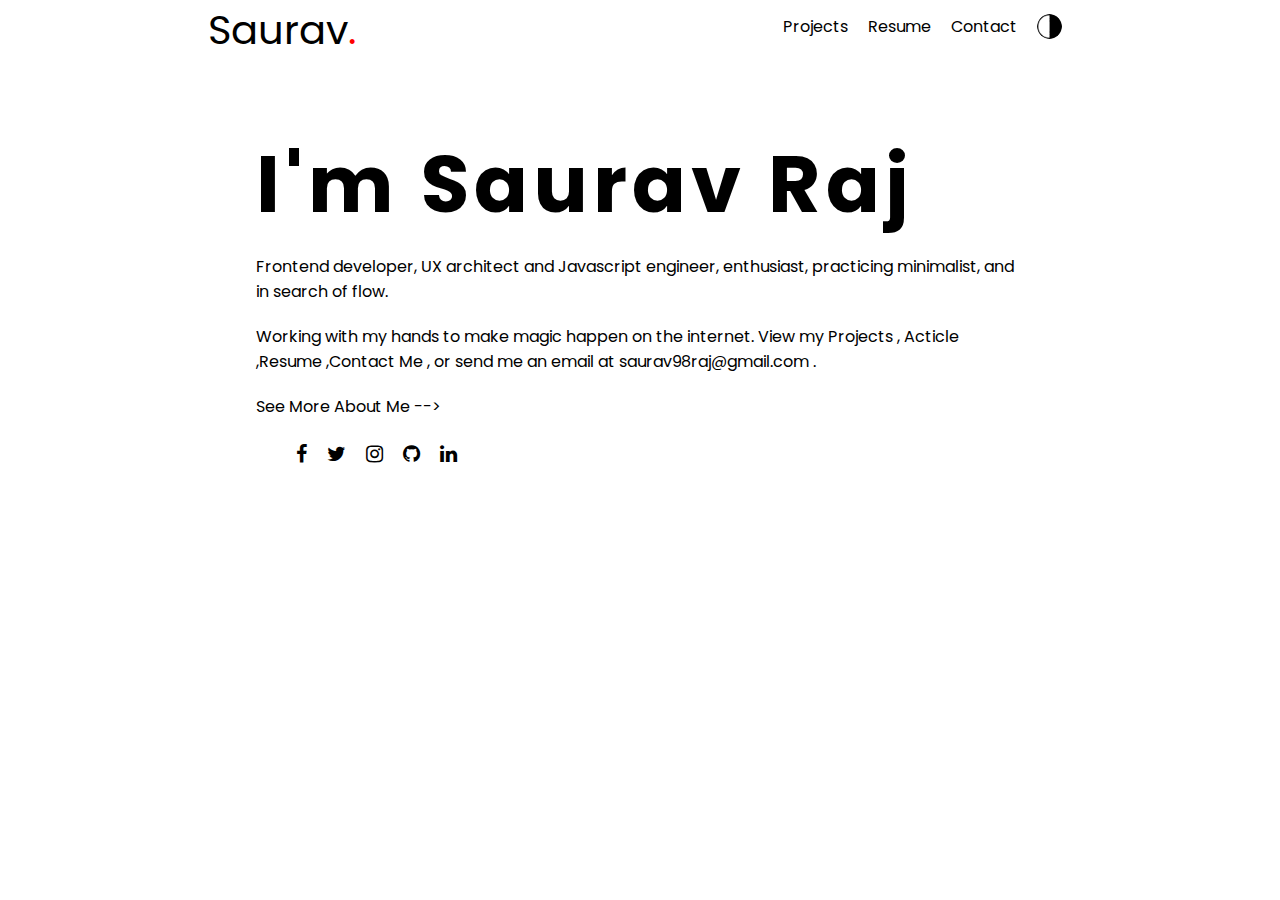
==== index.html @ 6fc47da7 "initial commit" ====
<!DOCTYPE html>
<html lang="en">
<head>
    <meta charset="UTF-8">
    <meta http-equiv="X-UA-Compatible" content="IE=edge">
    <meta name="viewport" content="width=device-width, initial-scale=1.0">
    <link rel="stylesheet" href="style.css">
    <link rel="stylesheet" href="https://cdnjs.cloudflare.com/ajax/libs/font-awesome/4.7.0/css/font-awesome.min.css">
   
    <title>Saurav | Raj</title>
</head>
<body>
    <div class="land " id="main">
        <section class="top">

            <header>
                <div class="logo"><a href="/">Saurav</a><span>.</span></div>
                <nav>
                    <ul>
                        <!-- <li><a href="#">About</a></li> -->
                        <li><a href="/projects.html">Projects</a></li>
                        <li><a href="/resume.html">Resume</a></li>
                        <li><a href="/contact.html">Contact</a></li>
                        <li><button onclick="Theme()"><img src="./darklight.png" alt="" srcset="" class="dark"></button></li>
                    </ul>
                </nav>
            </header>
        </section>
        <section class="main-content">
            <h3>I'm Saurav Raj</h3>
            <span>Frontend developer, UX architect and Javascript engineer, enthusiast, practicing minimalist, and

                in search of flow.</span>
                
            <span>Working with my hands to make magic happen on the internet. View my
            Projects , Acticle ,Resume ,Contact Me , or send me an email at saurav98raj@gmail.com .</span>

            <span>See More About Me --></span>

            <span class="icons">
                    <ul>
                        <li><i class="fa fa-facebook"></i></li>
                        <li><i class="fa fa-twitter"></i></li>
                        <li><i class="fa fa-instagram"></i></li>
                        <li><i class="fa fa-github"></i></li>
                        <li><i class="fa fa-linkedin"></i></li>
                    </ul>
                </span>

        </section>
    </div>

    <script src="script.js"></script>
</body>
</html>
---- style.css ----
@import url('https://fonts.googleapis.com/css2?family=Poppins:wght@300&display=swap');
*{margin: 0;padding: 0;box-sizing: border-box;font-family:'Poppins', sans-serif; }
:root{
    --red:rgb(255, 0, 0);
}
/* .top{
    background-color: #003;
} */
.land.dark{
    background-color: black;
    width: 100%;
    height: 100vh;
    color: #fff;
}
.land.light{
    background-color: #fff;
    width: 100%;
    height: 100vh;
    color: #000;
}
.top header{
    display: flex;
    justify-content: space-around;
    align-items: center;
}
header .logo{
    margin: 0 0;
    font-size: 2.5em;
}
header .logo a{
    text-decoration: none;
    color: #000;
}
.dark header .logo a{
    text-decoration: none;
    color: #fff;
}
header .logo span{
    margin: 0 0;
    font-weight: 95px;
    color: var(--red);
}
nav ul{
    display: flex;
    list-style: none;
    flex-basis: auto;
}
nav ul li{
    padding: 0 10px;
}
nav ul li a{
    text-decoration: none;
    color: #000;
}
.dark nav ul li a{
    text-decoration: none;
    color: #fff;
}
.dark nav ul li a:hover{
    color: #c11414;
}
nav ul li button{
    width: 25px;
    border: none;
    background: transparent;
    cursor: pointer;
}
nav ul li button img{
    width: 25px;
}
nav ul li button img.dark{
    width: 25px;
    background-color: #fff;
    border-radius: 60%;
}
.main-content{
    display: flex;
    flex-direction: column;
    margin: 5% 20%;
}
.main-content h3{
    font-size:  5em;
    letter-spacing: 5px;
    font-weight: 90px;
    margin: 0 0;
}
.main-content span{
    flex-wrap: wrap;
    margin: 10px 0;
}
.icons ul{
    list-style: none;
    display: flex;
    padding: 0 30px;
}
.icons ul li{
    font-size: 20px;
    padding: 0 10px;
}
@media (max-width:768px) {

    .main-content{
        margin: 5% 10%;
    }
}
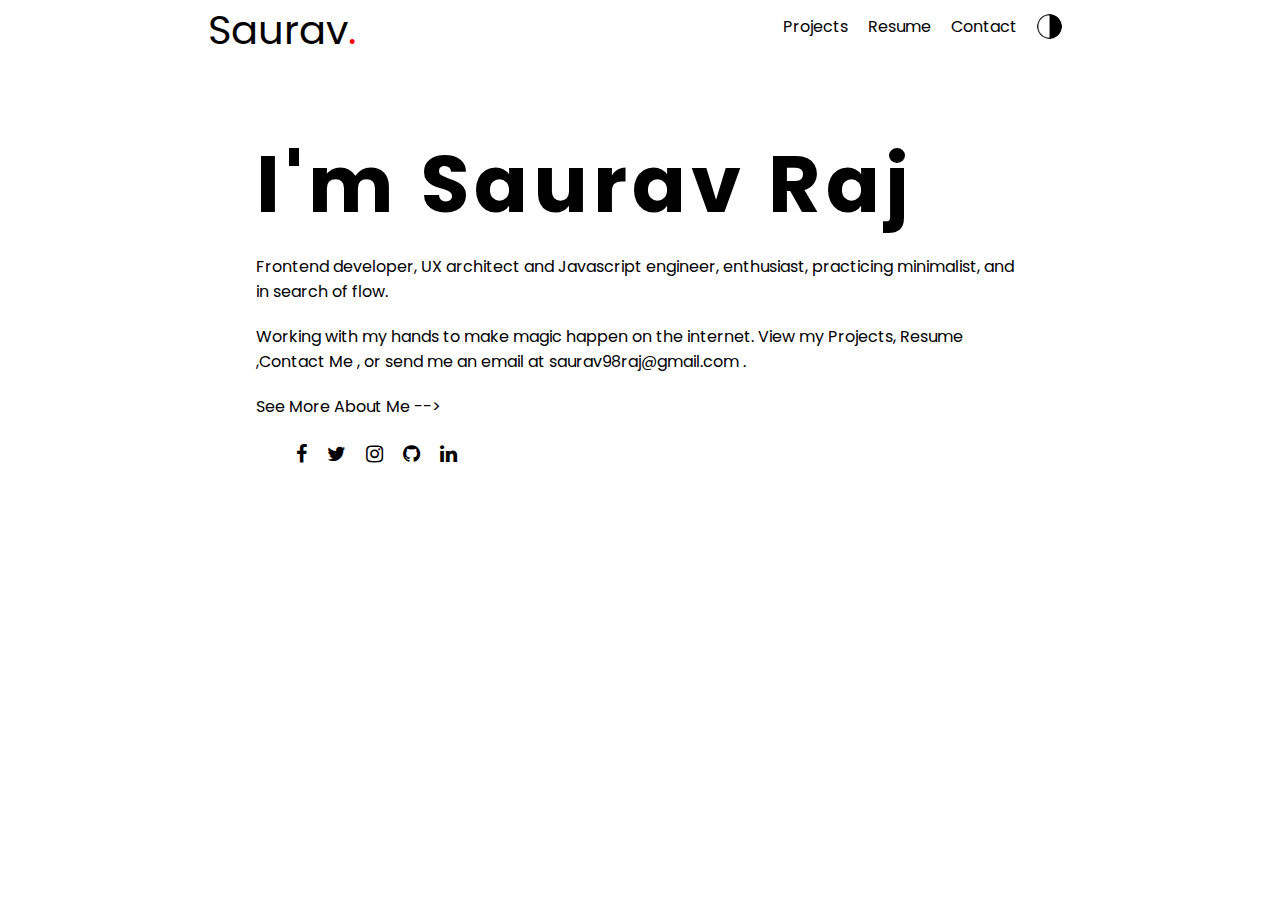
==== commit 01eb32e8: "initial commit-fix" ====
--- a/index.html
+++ b/index.html
@@ -33,7 +33,7 @@
                 in search of flow.</span>
                 
             <span>Working with my hands to make magic happen on the internet. View my
-            Projects , Acticle ,Resume ,Contact Me , or send me an email at saurav98raj@gmail.com .</span>
+            Projects, Resume ,Contact Me , or send me an email at saurav98raj@gmail.com .</span>
 
             <span>See More About Me --></span>
 
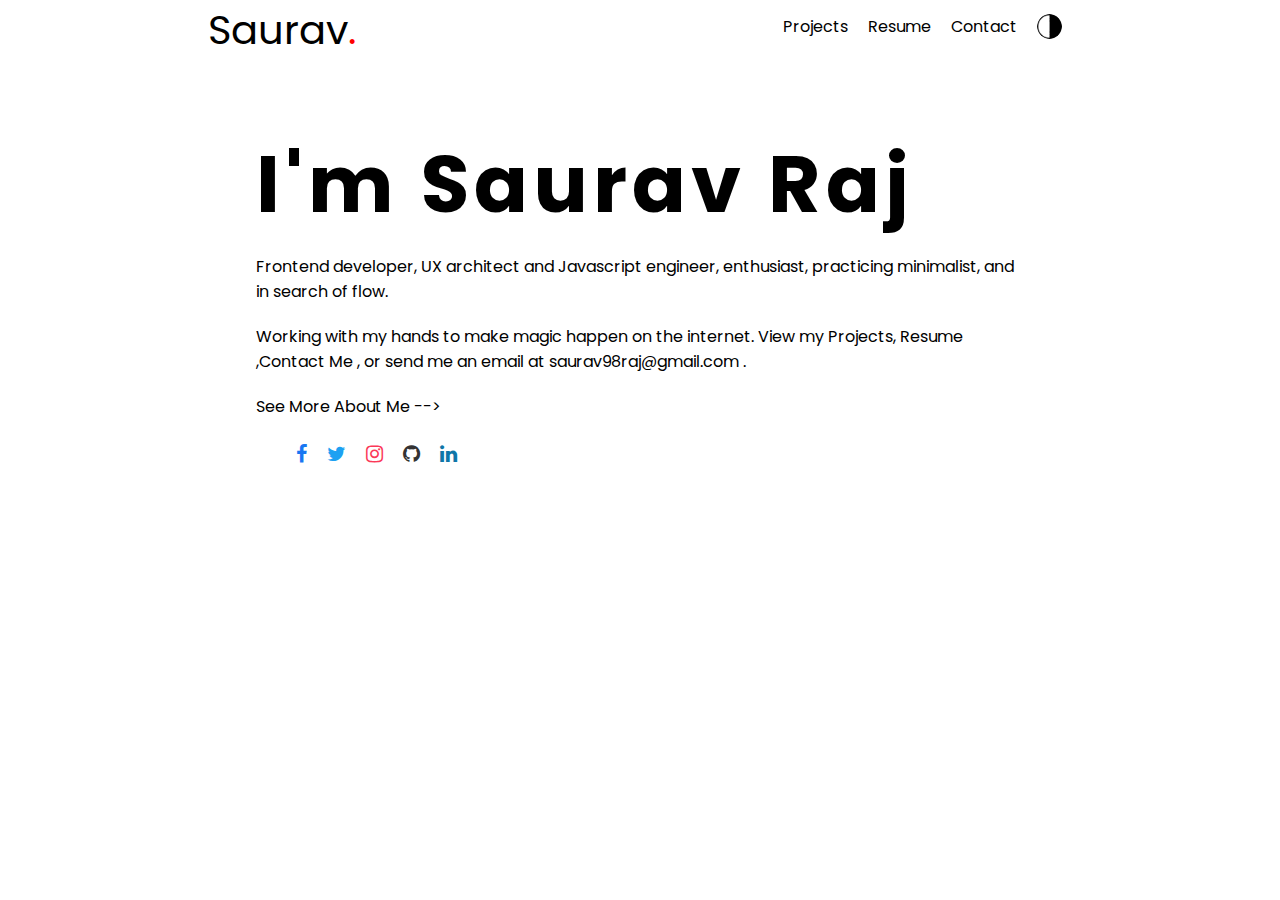
==== commit cd482851: "minor-fix" ====
--- a/index.html
+++ b/index.html
@@ -43,7 +43,7 @@
                         <li><i class="fa fa-twitter"></i></li>
                         <li><i class="fa fa-instagram"></i></li>
                         <li><i class="fa fa-github"></i></li>
-                        <li><i class="fa fa-linkedin"></i></li>
+                        <li><a href="https://www.linkedin.com/in/saurav98raj/"><i class="fa fa-linkedin"></i></a></li>
                     </ul>
                 </span>
 
--- a/style.css
+++ b/style.css
@@ -97,9 +97,37 @@
     font-size: 20px;
     padding: 0 10px;
 }
+.icons ul li a{
+    text-decoration: none;
+    color: #000;
+}
+.fa-facebook{
+    color: #1877F2;
+}
+.fa-twitter{
+    color: #1DA1F2;
+}
+.fa-instagram{
+    color: #fb3958;
+}
+.fa-linkedin{
+    color: #0e76a8;
+}
+.fa-github{
+    color: #333;
+}
+.dark .fa-github{
+    color: #fff;
+}
 @media (max-width:768px) {
 
     .main-content{
         margin: 5% 10%;
     }
+}
+@media (width<768px) {
+
+    .logo{
+        display: none;
+    }
 }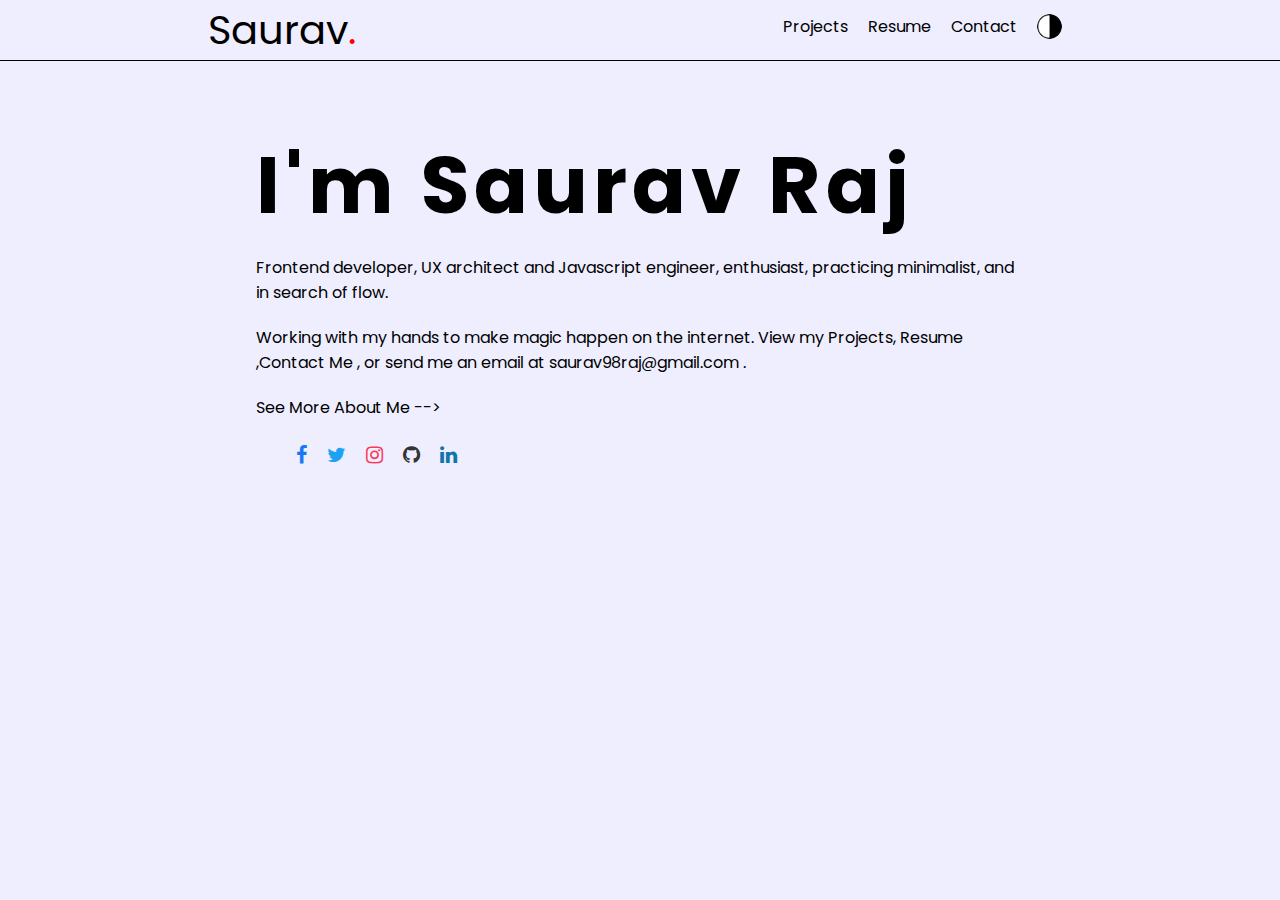
==== commit 44d9d19c: "working on resume" ====
--- a/index.html
+++ b/index.html
@@ -41,7 +41,7 @@
                     <ul>
                         <li><i class="fa fa-facebook"></i></li>
                         <li><i class="fa fa-twitter"></i></li>
-                        <li><i class="fa fa-instagram"></i></li>
+                        <li><a href="https://www.instagram.com/s_a_u_r_a_v_p/" target="_blank"><i class="fa fa-instagram"></i></a></li>
                         <li><i class="fa fa-github"></i></li>
                         <li><a href="https://www.linkedin.com/in/saurav98raj/"><i class="fa fa-linkedin"></i></a></li>
                     </ul>
--- a/style.css
+++ b/style.css
@@ -3,9 +3,15 @@
 :root{
     --red:rgb(255, 0, 0);
 }
-/* .top{
-    background-color: #003;
-} */
+body{
+    background-color: #eef;
+}
+.top{
+    border-bottom:1px solid black ;
+}
+.dark .top{
+    border-bottom:.5px solid #fff ;
+}
 .land.dark{
     background-color: black;
     width: 100%;
@@ -119,6 +125,39 @@
 .dark .fa-github{
     color: #fff;
 }
+
+/* Resume page */
+
+.resume{
+    display: flex;
+    justify-content: center;
+    align-items: center;
+    margin-top: 5px;
+}
+.resume iframe{
+    width: 95%;
+    height: 80vh;
+    border-top-right-radius: 30px;
+    border-top-left-radius: 30px;
+}
+.download-resume{
+display: flex;
+justify-content: center;
+margin-top: 20px;
+}
+.download_resume_a{
+    background-color:#333;
+    border-radius: 20px;
+    text-align: center;
+    padding: 8px 15px;
+    text-decoration: none;
+    color: #fff;
+    font-size: 20px;
+}
+.download_resume_a:hover{
+    background-color: #0e76a8;
+    color: #fff;
+}
 @media (max-width:768px) {
 
     .main-content{
